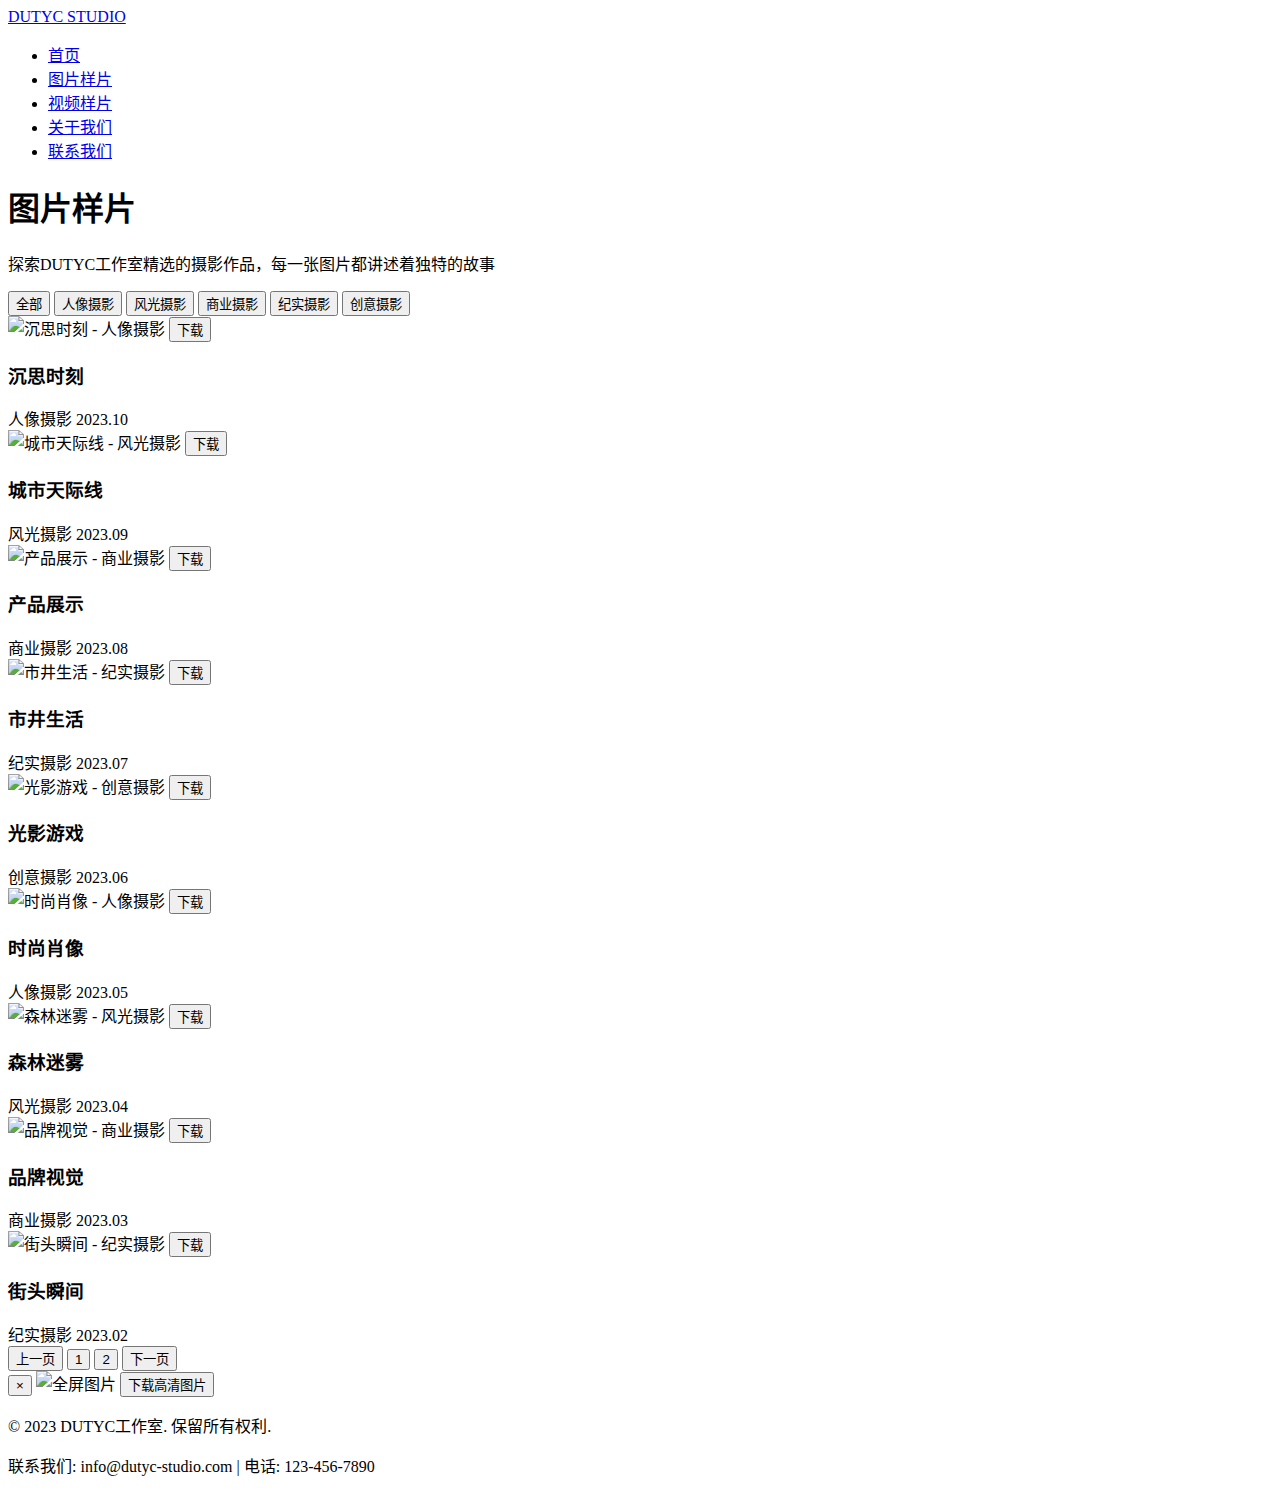
==== photos.html @ 8fe9e857 "updata" ====
<!DOCTYPE html>
<html lang="zh-CN">
<head>
    <meta charset="UTF-8">
    <meta name="viewport" content="width=device-width, initial-scale=1.0">
    <title>图片样片 | DUTYC工作室</title>
    <link rel="stylesheet" href="css/style.css">
    <link rel="stylesheet" href="css/photos.css">
</head>
<body>
    <header>
        <a href="index.html" class="logo">DUTYC STUDIO</a>
        <nav>
            <ul>
                <li><a href="index.html">首页</a></li>
                <li><a href="photos.html" class="active">图片样片</a></li>
                <li><a href="videos.html">视频样片</a></li>
                <li><a href="about.html">关于我们</a></li>
                <li><a href="contact.html">联系我们</a></li>
            </ul>
        </nav>
    </header>

    <main>
        <div class="page-header">
            <h1>图片样片</h1>
            <p>探索DUTYC工作室精选的摄影作品，每一张图片都讲述着独特的故事</p>
        </div>

        <div class="filter-section">
            <button class="filter-btn active">全部</button>
            <button class="filter-btn">人像摄影</button>
            <button class="filter-btn">风光摄影</button>
            <button class="filter-btn">商业摄影</button>
            <button class="filter-btn">纪实摄影</button>
            <button class="filter-btn">创意摄影</button>
        </div>

        <div class="photo-grid">
            <!-- 图片作品1 -->
            <div class="photo-item" data-category="人像摄影" data-fullsize="images/fullsize/portrait1.jpg">
                <img src="images/thumbnails/portrait1.jpg" alt="沉思时刻 - 人像摄影" loading="lazy">
                <button class="photo-download">下载</button>
                <div class="photo-info">
                    <h3>沉思时刻</h3>
                    <div class="photo-meta">
                        <span>人像摄影</span>
                        <span>2023.10</span>
                    </div>
                </div>
            </div>

            <!-- 图片作品2 -->
            <div class="photo-item" data-category="风光摄影" data-fullsize="images/fullsize/landscape1.jpg">
                <img src="images/thumbnails/landscape1.jpg" alt="城市天际线 - 风光摄影" loading="lazy">
                <button class="photo-download">下载</button>
                <div class="photo-info">
                    <h3>城市天际线</h3>
                    <div class="photo-meta">
                        <span>风光摄影</span>
                        <span>2023.09</span>
                    </div>
                </div>
            </div>

            <!-- 图片作品3 -->
            <div class="photo-item" data-category="商业摄影" data-fullsize="images/fullsize/commercial1.jpg">
                <img src="images/thumbnails/commercial1.jpg" alt="产品展示 - 商业摄影" loading="lazy">
                <button class="photo-download">下载</button>
                <div class="photo-info">
                    <h3>产品展示</h3>
                    <div class="photo-meta">
                        <span>商业摄影</span>
                        <span>2023.08</span>
                    </div>
                </div>
            </div>

            <!-- 图片作品4 -->
            <div class="photo-item" data-category="纪实摄影" data-fullsize="images/fullsize/documentary1.jpg">
                <img src="images/thumbnails/documentary1.jpg" alt="市井生活 - 纪实摄影" loading="lazy">
                <button class="photo-download">下载</button>
                <div class="photo-info">
                    <h3>市井生活</h3>
                    <div class="photo-meta">
                        <span>纪实摄影</span>
                        <span>2023.07</span>
                    </div>
                </div>
            </div>

            <!-- 图片作品5 -->
            <div class="photo-item" data-category="创意摄影" data-fullsize="images/fullsize/creative1.jpg">
                <img src="images/thumbnails/creative1.jpg" alt="光影游戏 - 创意摄影" loading="lazy">
                <button class="photo-download">下载</button>
                <div class="photo-info">
                    <h3>光影游戏</h3>
                    <div class="photo-meta">
                        <span>创意摄影</span>
                        <span>2023.06</span>
                    </div>
                </div>
            </div>

            <!-- 图片作品6 -->
            <div class="photo-item" data-category="人像摄影" data-fullsize="images/fullsize/portrait2.jpg">
                <img src="images/thumbnails/portrait2.jpg" alt="时尚肖像 - 人像摄影" loading="lazy">
                <button class="photo-download">下载</button>
                <div class="photo-info">
                    <h3>时尚肖像</h3>
                    <div class="photo-meta">
                        <span>人像摄影</span>
                        <span>2023.05</span>
                    </div>
                </div>
            </div>

            <!-- 图片作品7 -->
            <div class="photo-item" data-category="风光摄影" data-fullsize="images/fullsize/landscape2.jpg">
                <img src="images/thumbnails/landscape2.jpg" alt="森林迷雾 - 风光摄影" loading="lazy">
                <button class="photo-download">下载</button>
                <div class="photo-info">
                    <h3>森林迷雾</h3>
                    <div class="photo-meta">
                        <span>风光摄影</span>
                        <span>2023.04</span>
                    </div>
                </div>
            </div>

            <!-- 图片作品8 -->
            <div class="photo-item" data-category="商业摄影" data-fullsize="images/fullsize/commercial2.jpg">
                <img src="images/thumbnails/commercial2.jpg" alt="品牌视觉 - 商业摄影" loading="lazy">
                <button class="photo-download">下载</button>
                <div class="photo-info">
                    <h3>品牌视觉</h3>
                    <div class="photo-meta">
                        <span>商业摄影</span>
                        <span>2023.03</span>
                    </div>
                </div>
            </div>

            <!-- 图片作品9 -->
            <div class="photo-item" data-category="纪实摄影" data-fullsize="images/fullsize/documentary2.jpg">
                <img src="images/thumbnails/documentary2.jpg" alt="街头瞬间 - 纪实摄影" loading="lazy">
                <button class="photo-download">下载</button>
                <div class="photo-info">
                    <h3>街头瞬间</h3>
                    <div class="photo-meta">
                        <span>纪实摄影</span>
                        <span>2023.02</span>
                    </div>
                </div>
            </div>
        </div>

        <div class="pagination">
            <button class="page-btn">上一页</button>
            <button class="page-btn active">1</button>
            <button class="page-btn">2</button>
            <button class="page-btn">下一页</button>
        </div>
    </main>
    
    <!-- 全屏查看容器 -->
    <div class="fullscreen-overlay" id="fullscreenOverlay">
        <button class="close-btn" id="closeFullscreen">×</button>
        <img class="fullscreen-image" id="fullscreenImage" src="" alt="全屏图片">
        <button class="download-btn" id="fullscreenDownload">下载高清图片</button>
    </div>

    <footer>
        <p>&copy; 2023 DUTYC工作室. 保留所有权利.</p>
        <p>联系我们: info@dutyc-studio.com | 电话: 123-456-7890</p>
    </footer>

    <script src="js/main.js"></script>
    <script src="js/photos.js"></script>
</body>
</html>
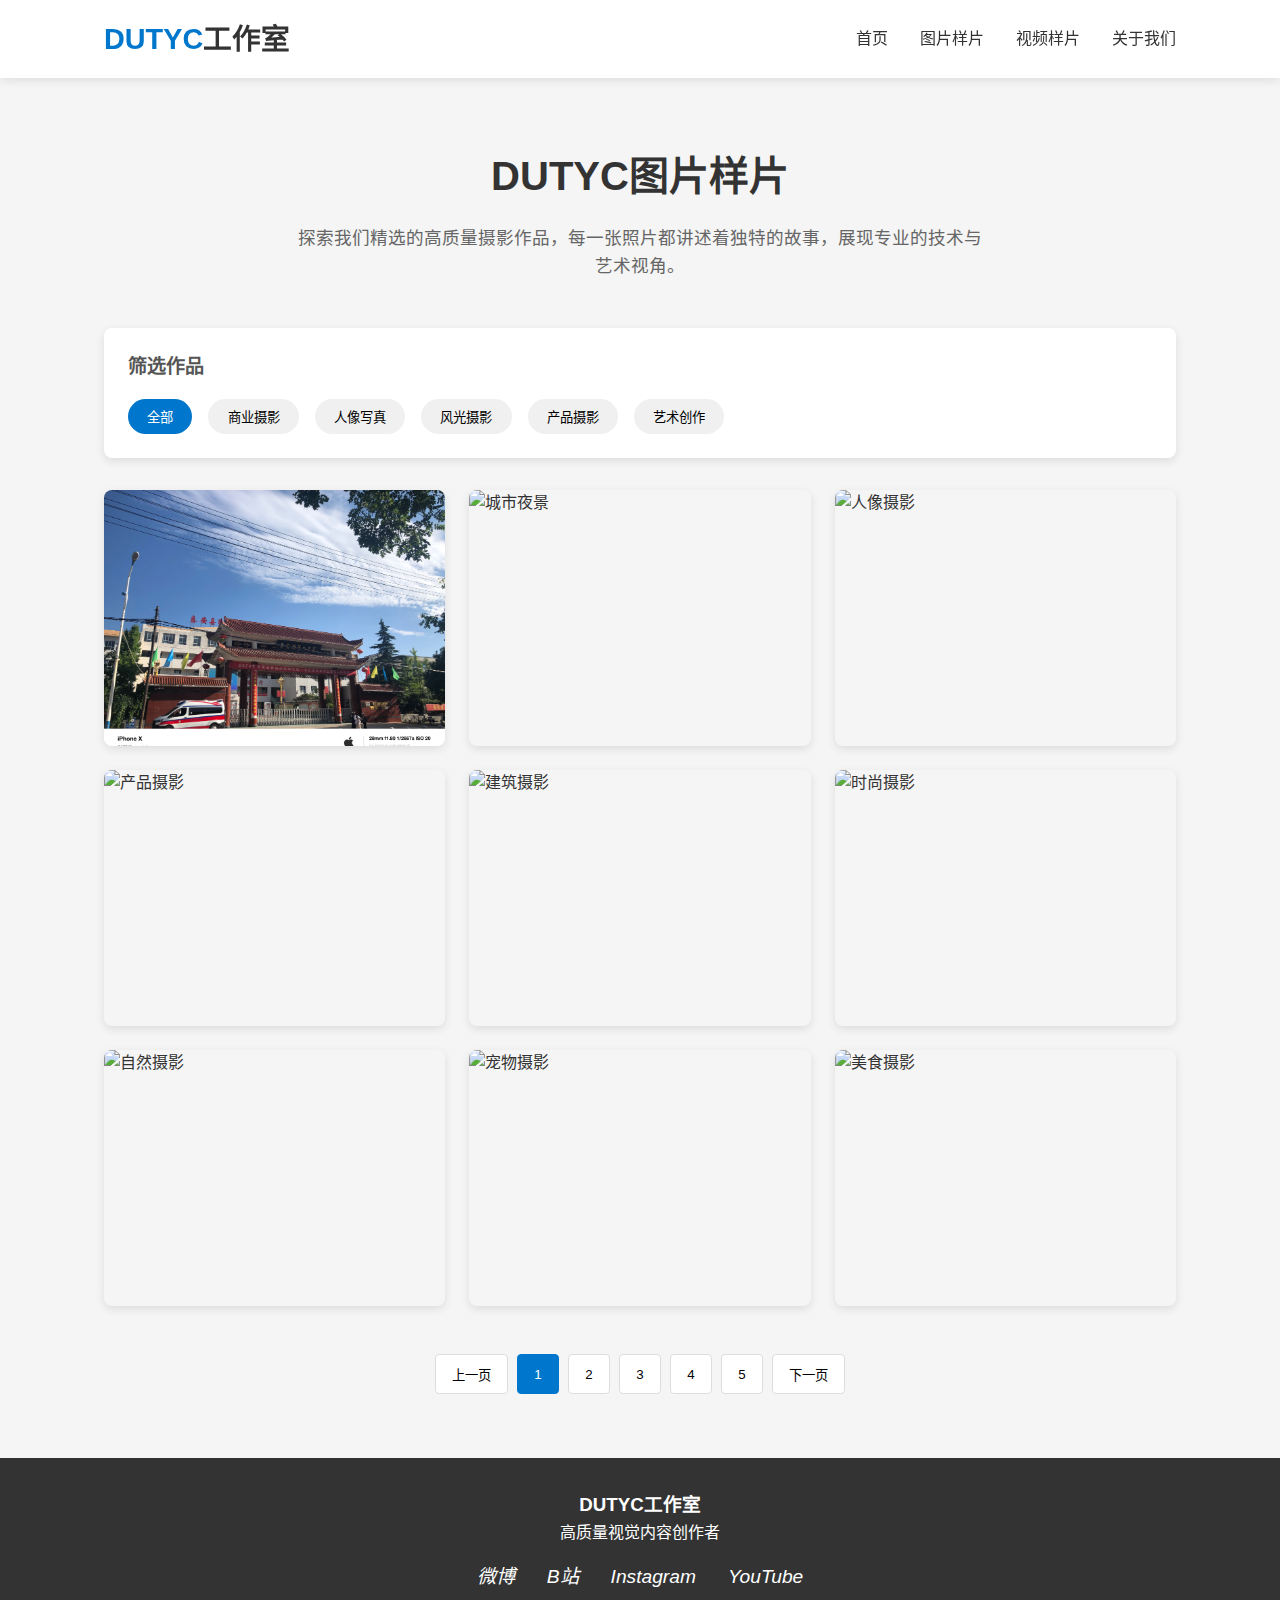
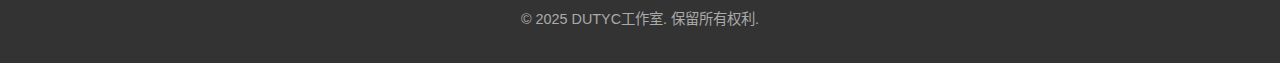
==== commit 235a134c: "例行更新" ====
--- a/photos.html
+++ b/photos.html
@@ -4,178 +4,698 @@
     <meta charset="UTF-8">
     <meta name="viewport" content="width=device-width, initial-scale=1.0">
     <title>图片样片 | DUTYC工作室</title>
-    <link rel="stylesheet" href="css/style.css">
-    <link rel="stylesheet" href="css/photos.css">
+    <style>
+        /* 全局样式 - 与主页保持一致 */
+        * {
+            margin: 0;
+            padding: 0;
+            box-sizing: border-box;
+            font-family: 'Helvetica Neue', Arial, sans-serif;
+        }
+
+        body {
+            background-color: #f5f5f5;
+            color: #333;
+            line-height: 1.6;
+        }
+
+        a {
+            text-decoration: none;
+            color: #333;
+            transition: color 0.3s;
+        }
+
+        a:hover {
+            color: #0077cc;
+        }
+
+        /* 导航栏 */
+        header {
+            background-color: #fff;
+            box-shadow: 0 2px 10px rgba(0, 0, 0, 0.1);
+            position: fixed;
+            width: 100%;
+            top: 0;
+            z-index: 1000;
+        }
+
+        nav {
+            display: flex;
+            justify-content: space-between;
+            align-items: center;
+            padding: 1rem 5%;
+            max-width: 1200px;
+            margin: 0 auto;
+        }
+
+        .logo {
+            font-size: 1.8rem;
+            font-weight: bold;
+            color: #0077cc;
+        }
+
+        .logo span {
+            color: #333;
+        }
+
+        .nav-links {
+            display: flex;
+            list-style: none;
+        }
+
+        .nav-links li {
+            margin-left: 2rem;
+        }
+
+        .nav-links a {
+            font-weight: 500;
+        }
+
+        /* 主要内容 */
+        main {
+            max-width: 1200px;
+            margin: 6rem auto 2rem;
+            padding: 0 5%;
+        }
+
+        /* 页面标题 */
+        .page-header {
+            text-align: center;
+            padding: 3rem 0;
+        }
+
+        .page-header h1 {
+            font-size: 2.5rem;
+            margin-bottom: 1rem;
+        }
+
+        .page-header p {
+            font-size: 1.1rem;
+            color: #666;
+            max-width: 700px;
+            margin: 0 auto;
+        }
+
+        /* 分类筛选 */
+        .filter-section {
+            background-color: white;
+            padding: 1.5rem;
+            border-radius: 8px;
+            box-shadow: 0 3px 10px rgba(0, 0, 0, 0.1);
+            margin-bottom: 2rem;
+        }
+
+        .filter-title {
+            font-size: 1.2rem;
+            margin-bottom: 1rem;
+            color: #555;
+        }
+
+        .filter-options {
+            display: flex;
+            flex-wrap: wrap;
+            gap: 1rem;
+        }
+
+        .filter-button {
+            background-color: #f0f0f0;
+            border: none;
+            padding: 0.5rem 1.2rem;
+            border-radius: 20px;
+            cursor: pointer;
+            transition: all 0.3s;
+        }
+
+        .filter-button:hover, .filter-button.active {
+            background-color: #0077cc;
+            color: white;
+        }
+
+        /* 图片画廊 */
+        .photo-gallery {
+            display: grid;
+            grid-template-columns: repeat(auto-fill, minmax(300px, 1fr));
+            gap: 1.5rem;
+            margin: 2rem 0;
+        }
+
+        .photo-item {
+            position: relative;
+            border-radius: 8px;
+            overflow: hidden;
+            box-shadow: 0 3px 10px rgba(0, 0, 0, 0.1);
+            transition: transform 0.3s, box-shadow 0.3s;
+            aspect-ratio: 4/3;
+        }
+
+        .photo-item:hover {
+            transform: translateY(-5px);
+            box-shadow: 0 5px 15px rgba(0, 0, 0, 0.2);
+        }
+
+        .photo-item img {
+            width: 100%;
+            height: 100%;
+            object-fit: cover;
+            display: block;
+        }
+
+        .photo-overlay {
+            position: absolute;
+            bottom: 0;
+            left: 0;
+            right: 0;
+            background: linear-gradient(to top, rgba(0,0,0,0.7) 0%, rgba(0,0,0,0) 100%);
+            padding: 1.5rem;
+            color: white;
+            opacity: 0;
+            transition: opacity 0.3s;
+        }
+
+        .photo-item:hover .photo-overlay {
+            opacity: 1;
+        }
+
+        .photo-title {
+            font-size: 1.2rem;
+            margin-bottom: 0.5rem;
+        }
+
+        .photo-meta {
+            font-size: 0.9rem;
+            color: rgba(255,255,255,0.8);
+        }
+
+        /* 分页 */
+        .pagination {
+            display: flex;
+            justify-content: center;
+            margin: 3rem 0;
+        }
+
+        .page-button {
+            background-color: white;
+            border: 1px solid #ddd;
+            padding: 0.6rem 1rem;
+            margin: 0 0.3rem;
+            border-radius: 4px;
+            cursor: pointer;
+            transition: all 0.3s;
+        }
+
+        .page-button:hover, .page-button.active {
+            background-color: #0077cc;
+            color: white;
+            border-color: #0077cc;
+        }
+
+        /* 页脚 */
+        footer {
+            background-color: #333;
+            color: white;
+            text-align: center;
+            padding: 2rem 0;
+            margin-top: 4rem;
+        }
+
+        .footer-content {
+            max-width: 1200px;
+            margin: 0 auto;
+            padding: 0 5%;
+        }
+
+        .social-links {
+            display: flex;
+            justify-content: center;
+            list-style: none;
+            margin: 1rem 0;
+        }
+
+        .social-links li {
+            margin: 0 1rem;
+        }
+
+        .social-links a {
+            color: white;
+            font-size: 1.2rem;
+        }
+
+        .copyright {
+            color: #aaa;
+            font-size: 0.9rem;
+        }
+
+        /* 响应式设计 */
+        @media (max-width: 768px) {
+            .page-header h1 {
+                font-size: 2rem;
+            }
+
+            .photo-gallery {
+                grid-template-columns: repeat(auto-fill, minmax(250px, 1fr));
+            }
+        }
+
+        @media (max-width: 480px) {
+            nav {
+                flex-direction: column;
+                padding: 1rem;
+            }
+
+            .logo {
+                margin-bottom: 1rem;
+            }
+
+            .nav-links {
+                width: 100%;
+                justify-content: space-around;
+            }
+
+            .nav-links li {
+                margin: 0;
+            }
+
+            main {
+                margin-top: 8rem;
+            }
+
+            .photo-gallery {
+                grid-template-columns: 1fr;
+            }
+
+            .filter-options {
+                justify-content: center;
+            }
+        }
+        /* 全屏查看模态框 */
+        .modal {
+            display: none;
+            position: fixed;
+            top: 0;
+            left: 0;
+            width: 100%;
+            height: 100%;
+            background-color: rgba(0, 0, 0, 0.9);
+            z-index: 2000;
+            justify-content: center;
+            align-items: center;
+            flex-direction: column;
+        }
+
+        .modal-content {
+            max-width: 90%;
+            max-height: 80vh;
+            position: relative;
+        }
+
+        .modal-image {
+            max-width: 100%;
+            max-height: 80vh;
+            display: block;
+            margin: 0 auto;
+        }
+
+        /* 更新全屏模态框样式 */
+        .modal-details {
+            color: white;
+            text-align: center;
+            margin-top: 1rem;
+            max-width: 800px;
+            padding: 0 1rem;
+            display: flex;
+            flex-direction: row;
+            align-items: center;
+            justify-content: center;
+            gap: 2rem;
+            flex-wrap: wrap;
+        }
+
+        .modal-title {
+            font-size: 1.5rem;
+            margin-bottom: 0;
+        }
+
+        .modal-meta {
+            font-size: 1rem;
+            color: rgba(255,255,255,0.8);
+            margin-bottom: 0;
+            flex: 1;
+            min-width: 100%;
+            order: 2; /* 将元数据移到第二行 */
+            margin-top: 0.5rem;
+        }
+
+        .download-btn {
+            background-color: #0077cc;
+            color: white;
+            border: none;
+            padding: 0.6rem 1.5rem;
+            border-radius: 4px;
+            font-size: 1rem;
+            cursor: pointer;
+            transition: background-color 0.3s;
+            margin-top: 0;
+            order: 1; /* 将按钮保持在第一行 */
+        }
+
+        .modal-info {
+            display: flex;
+            flex-direction: column;
+            text-align: left;
+        }
+
+        .download-btn {
+            background-color: #0077cc;
+            color: white;
+            border: none;
+            padding: 0.8rem 2rem;
+            border-radius: 4px;
+            font-size: 1rem;
+            cursor: pointer;
+            transition: background-color 0.3s;
+            margin-top: 1rem;
+        }
+
+        .download-btn:hover {
+            background-color: #005fa3;
+        }
+
+        .close-modal {
+            position: absolute;
+            top: 20px;
+            right: 30px;
+            color: white;
+            font-size: 2.5rem;
+            font-weight: bold;
+            cursor: pointer;
+            transition: color 0.3s;
+        }
+
+        .close-modal:hover {
+            color: #0077cc;
+        }
+
+        /* 导航箭头 */
+        .nav-arrow {
+            position: absolute;
+            top: 50%;
+            transform: translateY(-50%);
+            color: white;
+            font-size: 3rem;
+            cursor: pointer;
+            padding: 1rem;
+            user-select: none;
+            opacity: 0.7;
+            transition: opacity 0.3s;
+        }
+
+        .nav-arrow:hover {
+            opacity: 1;
+        }
+
+        .prev {
+            left: 30px;
+        }
+
+        .next {
+            right: 30px;
+        }
+    </style>
 </head>
 <body>
+    <!-- 导航栏 -->
     <header>
-        <a href="index.html" class="logo">DUTYC STUDIO</a>
         <nav>
-            <ul>
-                <li><a href="index.html">首页</a></li>
-                <li><a href="photos.html" class="active">图片样片</a></li>
-                <li><a href="videos.html">视频样片</a></li>
-                <li><a href="about.html">关于我们</a></li>
-                <li><a href="contact.html">联系我们</a></li>
+            <div class="logo">DUTYC<span>工作室</span></div>
+            <ul class="nav-links">
+                <li><a href="/index.html">首页</a></li>
+                <li><a href="/photos.html" class="active">图片样片</a></li>
+                <li><a href="#videos">视频样片</a></li>
+                <li><a href="#about">关于我们</a></li>
             </ul>
         </nav>
     </header>
 
+    <!-- 主要内容 -->
     <main>
-        <div class="page-header">
-            <h1>图片样片</h1>
-            <p>探索DUTYC工作室精选的摄影作品，每一张图片都讲述着独特的故事</p>
+        <!-- 页面标题 -->
+        <section class="page-header">
+            <h1>DUTYC图片样片</h1>
+            <p>探索我们精选的高质量摄影作品，每一张照片都讲述着独特的故事，展现专业的技术与艺术视角。</p>
+        </section>
+
+        <!-- 分类筛选 -->
+        <section class="filter-section">
+            <h3 class="filter-title">筛选作品</h3>
+            <div class="filter-options">
+                <button class="filter-button active">全部</button>
+                <button class="filter-button">商业摄影</button>
+                <button class="filter-button">人像写真</button>
+                <button class="filter-button">风光摄影</button>
+                <button class="filter-button">产品摄影</button>
+                <button class="filter-button">艺术创作</button>
+            </div>
+        </section>
+
+        <!-- 图片画廊 -->
+        <div class="photo-gallery">
+            <!-- 图片1 -->
+            <div class="photo-item">
+                <img src="/egimg/IMG_2290.JPG" alt="山脉风光">
+                <div class="photo-overlay">
+                    <h3 class="photo-title">晨曦山脉</h3>
+                    <p class="photo-meta">自然风光 | 4K分辨率 | 2023</p>
+                </div>
+            </div>
+
+            <!-- 图片2 -->
+            <div class="photo-item">
+                <img src="https://images.unsplash.com/photo-1519125323398-675f0ddb6308" alt="城市夜景">
+                <div class="photo-overlay">
+                    <h3 class="photo-title">都市之光</h3>
+                    <p class="photo-meta">城市摄影 | 长曝光 | 2023</p>
+                </div>
+            </div>
+
+            <!-- 图片3 -->
+            <div class="photo-item">
+                <img src="https://images.unsplash.com/photo-1483728642387-6c3bdd6c93e5" alt="人像摄影">
+                <div class="photo-overlay">
+                    <h3 class="photo-title">沉思时刻</h3>
+                    <p class="photo-meta">人像写真 | 专业布光 | 2023</p>
+                </div>
+            </div>
+
+            <!-- 图片4 -->
+            <div class="photo-item">
+                <img src="https://images.unsplash.com/photo-1551434678-e076c223a692" alt="产品摄影">
+                <div class="photo-overlay">
+                    <h3 class="photo-title">极简设计</h3>
+                    <p class="photo-meta">产品摄影 | 商业项目 | 2023</p>
+                </div>
+            </div>
+
+            <!-- 图片5 -->
+            <div class="photo-item">
+                <img src="https://images.unsplash.com/photo-1517438476312-10d79c077509" alt="建筑摄影">
+                <div class="photo-overlay">
+                    <h3 class="photo-title">几何之美</h3>
+                    <p class="photo-meta">建筑摄影 | 商业项目 | 2023</p>
+                </div>
+            </div>
+
+            <!-- 图片6 -->
+            <div class="photo-item">
+                <img src="https://images.unsplash.com/photo-1515886657613-9f3515b0c78f" alt="时尚摄影">
+                <div class="photo-overlay">
+                    <h3 class="photo-title">时尚前沿</h3>
+                    <p class="photo-meta">时尚摄影 | 商业项目 | 2023</p>
+                </div>
+            </div>
+
+            <!-- 图片7 -->
+            <div class="photo-item">
+                <img src="https://images.unsplash.com/photo-1517649763962-0c623066013b" alt="自然摄影">
+                <div class="photo-overlay">
+                    <h3 class="photo-title">森林秘境</h3>
+                    <p class="photo-meta">自然风光 | 4K分辨率 | 2023</p>
+                </div>
+            </div>
+
+            <!-- 图片8 -->
+            <div class="photo-item">
+                <img src="https://images.unsplash.com/photo-1517849845537-4d257902454a" alt="宠物摄影">
+                <div class="photo-overlay">
+                    <h3 class="photo-title">忠实伙伴</h3>
+                    <p class="photo-meta">宠物摄影 | 生活风格 | 2023</p>
+                </div>
+            </div>
+
+            <!-- 图片9 -->
+            <div class="photo-item">
+                <img src="https://images.unsplash.com/photo-1511499767150-a48a237f0083" alt="美食摄影">
+                <div class="photo-overlay">
+                    <h3 class="photo-title">美味时刻</h3>
+                    <p class="photo-meta">美食摄影 | 商业项目 | 2023</p>
+                </div>
+            </div>
         </div>
 
-        <div class="filter-section">
-            <button class="filter-btn active">全部</button>
-            <button class="filter-btn">人像摄影</button>
-            <button class="filter-btn">风光摄影</button>
-            <button class="filter-btn">商业摄影</button>
-            <button class="filter-btn">纪实摄影</button>
-            <button class="filter-btn">创意摄影</button>
-        </div>
-
-        <div class="photo-grid">
-            <!-- 图片作品1 -->
-            <div class="photo-item" data-category="人像摄影" data-fullsize="images/fullsize/portrait1.jpg">
-                <img src="images/thumbnails/portrait1.jpg" alt="沉思时刻 - 人像摄影" loading="lazy">
-                <button class="photo-download">下载</button>
-                <div class="photo-info">
-                    <h3>沉思时刻</h3>
-                    <div class="photo-meta">
-                        <span>人像摄影</span>
-                        <span>2023.10</span>
-                    </div>
-                </div>
-            </div>
-
-            <!-- 图片作品2 -->
-            <div class="photo-item" data-category="风光摄影" data-fullsize="images/fullsize/landscape1.jpg">
-                <img src="images/thumbnails/landscape1.jpg" alt="城市天际线 - 风光摄影" loading="lazy">
-                <button class="photo-download">下载</button>
-                <div class="photo-info">
-                    <h3>城市天际线</h3>
-                    <div class="photo-meta">
-                        <span>风光摄影</span>
-                        <span>2023.09</span>
-                    </div>
-                </div>
-            </div>
-
-            <!-- 图片作品3 -->
-            <div class="photo-item" data-category="商业摄影" data-fullsize="images/fullsize/commercial1.jpg">
-                <img src="images/thumbnails/commercial1.jpg" alt="产品展示 - 商业摄影" loading="lazy">
-                <button class="photo-download">下载</button>
-                <div class="photo-info">
-                    <h3>产品展示</h3>
-                    <div class="photo-meta">
-                        <span>商业摄影</span>
-                        <span>2023.08</span>
-                    </div>
-                </div>
-            </div>
-
-            <!-- 图片作品4 -->
-            <div class="photo-item" data-category="纪实摄影" data-fullsize="images/fullsize/documentary1.jpg">
-                <img src="images/thumbnails/documentary1.jpg" alt="市井生活 - 纪实摄影" loading="lazy">
-                <button class="photo-download">下载</button>
-                <div class="photo-info">
-                    <h3>市井生活</h3>
-                    <div class="photo-meta">
-                        <span>纪实摄影</span>
-                        <span>2023.07</span>
-                    </div>
-                </div>
-            </div>
-
-            <!-- 图片作品5 -->
-            <div class="photo-item" data-category="创意摄影" data-fullsize="images/fullsize/creative1.jpg">
-                <img src="images/thumbnails/creative1.jpg" alt="光影游戏 - 创意摄影" loading="lazy">
-                <button class="photo-download">下载</button>
-                <div class="photo-info">
-                    <h3>光影游戏</h3>
-                    <div class="photo-meta">
-                        <span>创意摄影</span>
-                        <span>2023.06</span>
-                    </div>
-                </div>
-            </div>
-
-            <!-- 图片作品6 -->
-            <div class="photo-item" data-category="人像摄影" data-fullsize="images/fullsize/portrait2.jpg">
-                <img src="images/thumbnails/portrait2.jpg" alt="时尚肖像 - 人像摄影" loading="lazy">
-                <button class="photo-download">下载</button>
-                <div class="photo-info">
-                    <h3>时尚肖像</h3>
-                    <div class="photo-meta">
-                        <span>人像摄影</span>
-                        <span>2023.05</span>
-                    </div>
-                </div>
-            </div>
-
-            <!-- 图片作品7 -->
-            <div class="photo-item" data-category="风光摄影" data-fullsize="images/fullsize/landscape2.jpg">
-                <img src="images/thumbnails/landscape2.jpg" alt="森林迷雾 - 风光摄影" loading="lazy">
-                <button class="photo-download">下载</button>
-                <div class="photo-info">
-                    <h3>森林迷雾</h3>
-                    <div class="photo-meta">
-                        <span>风光摄影</span>
-                        <span>2023.04</span>
-                    </div>
-                </div>
-            </div>
-
-            <!-- 图片作品8 -->
-            <div class="photo-item" data-category="商业摄影" data-fullsize="images/fullsize/commercial2.jpg">
-                <img src="images/thumbnails/commercial2.jpg" alt="品牌视觉 - 商业摄影" loading="lazy">
-                <button class="photo-download">下载</button>
-                <div class="photo-info">
-                    <h3>品牌视觉</h3>
-                    <div class="photo-meta">
-                        <span>商业摄影</span>
-                        <span>2023.03</span>
-                    </div>
-                </div>
-            </div>
-
-            <!-- 图片作品9 -->
-            <div class="photo-item" data-category="纪实摄影" data-fullsize="images/fullsize/documentary2.jpg">
-                <img src="images/thumbnails/documentary2.jpg" alt="街头瞬间 - 纪实摄影" loading="lazy">
-                <button class="photo-download">下载</button>
-                <div class="photo-info">
-                    <h3>街头瞬间</h3>
-                    <div class="photo-meta">
-                        <span>纪实摄影</span>
-                        <span>2023.02</span>
-                    </div>
-                </div>
-            </div>
-        </div>
-
+        <!-- 分页 -->
         <div class="pagination">
-            <button class="page-btn">上一页</button>
-            <button class="page-btn active">1</button>
-            <button class="page-btn">2</button>
-            <button class="page-btn">下一页</button>
+            <button class="page-button">上一页</button>
+            <button class="page-button active">1</button>
+            <button class="page-button">2</button>
+            <button class="page-button">3</button>
+            <button class="page-button">4</button>
+            <button class="page-button">5</button>
+            <button class="page-button">下一页</button>
         </div>
     </main>
-    
-    <!-- 全屏查看容器 -->
-    <div class="fullscreen-overlay" id="fullscreenOverlay">
-        <button class="close-btn" id="closeFullscreen">×</button>
-        <img class="fullscreen-image" id="fullscreenImage" src="" alt="全屏图片">
-        <button class="download-btn" id="fullscreenDownload">下载高清图片</button>
+
+    <!-- 页脚 -->
+    <footer>
+        <div class="footer-content">
+            <h3>DUTYC工作室</h3>
+            <p>高质量视觉内容创作者</p>
+            <ul class="social-links">
+                <li><a href="#"><i class="fab fa-weibo">微博</i></a></li>
+                <li><a href="#"><i class="fab fa-bilibili">B站</i></a></li>
+                <li><a href="#"><i class="fab fa-instagram">Instagram</i></a></li>
+                <li><a href="#"><i class="fab fa-youtube">YouTube</i></a></li>
+            </ul>
+            <p class="copyright">&copy; 2025 DUTYC工作室. 保留所有权利.</p>
+        </div>
+    </footer>
+
+    <div id="imageModal" class="modal">
+        <span class="close-modal">&times;</span>
+        <div class="nav-arrow prev" onclick="navigate(-1)">&#10094;</div>
+        <div class="modal-content">
+            <img id="expandedImg" class="modal-image" src="" alt="">
+            <div class="modal-details">
+                <div class="modal-info">
+                    <h3 id="modalTitle" class="modal-title"></h3>
+                    <p id="modalMeta" class="modal-meta"></p>
+                </div>
+                <button id="downloadBtn" class="download-btn">下载高清图片</button>
+            </div>
+        </div>
+        <div class="nav-arrow next" onclick="navigate(1)">&#10095;</div>
     </div>
 
-    <footer>
-        <p>&copy; 2023 DUTYC工作室. 保留所有权利.</p>
-        <p>联系我们: info@dutyc-studio.com | 电话: 123-456-7890</p>
-    </footer>
-
-    <script src="js/main.js"></script>
-    <script src="js/photos.js"></script>
+    <script>
+        // 图片全屏查看功能
+        const modal = document.getElementById("imageModal");
+        const modalImg = document.getElementById("expandedImg");
+        const modalTitle = document.getElementById("modalTitle");
+        const modalMeta = document.getElementById("modalMeta");
+        const downloadBtn = document.getElementById("downloadBtn");
+
+        // 获取所有图片项
+        const photoItems = document.querySelectorAll('.photo-item');
+        let currentIndex = 0;
+
+        // 为每个图片项添加点击事件
+        photoItems.forEach((item, index) => {
+            item.addEventListener('click', function() {
+                currentIndex = index;
+                openModal(this);
+            });
+        });
+
+        function openModal(element) {
+            const imgSrc = element.querySelector('img').src;
+            const title = element.querySelector('.photo-title').textContent;
+            const meta = element.querySelector('.photo-meta').textContent;
+
+            modal.style.display = "flex";
+            modalImg.src = imgSrc;
+            modalTitle.textContent = title;
+            modalMeta.textContent = meta;
+
+            // 设置下载按钮的下载属性
+            downloadBtn.onclick = function() {
+                const a = document.createElement('a');
+                a.href = imgSrc;
+                a.download = `DUTYC-${title.replace(/\s+/g, '-')}.jpg`;
+                document.body.appendChild(a);
+                a.click();
+                document.body.removeChild(a);
+            };
+
+            // 阻止背景滚动
+            document.body.style.overflow = "hidden";
+        }
+
+        // 关闭模态框
+        document.querySelector('.close-modal').onclick = function() {
+            modal.style.display = "none";
+            document.body.style.overflow = "auto";
+        };
+
+        // 点击模态框背景关闭
+        modal.onclick = function(event) {
+            if (event.target === modal) {
+                modal.style.display = "none";
+                document.body.style.overflow = "auto";
+            }
+        };
+
+        // 图片导航功能
+        function navigate(direction) {
+            currentIndex += direction;
+
+            // 循环导航
+            if (currentIndex >= photoItems.length) {
+                currentIndex = 0;
+            } else if (currentIndex < 0) {
+                currentIndex = photoItems.length - 1;
+            }
+
+            openModal(photoItems[currentIndex]);
+        }
+
+        // 键盘导航
+        document.addEventListener('keydown', function(event) {
+            if (modal.style.display === "flex") {
+                if (event.key === "ArrowLeft") {
+                    navigate(-1);
+                } else if (event.key === "ArrowRight") {
+                    navigate(1);
+                } else if (event.key === "Escape") {
+                    modal.style.display = "none";
+                    document.body.style.overflow = "auto";
+                }
+            }
+        });
+    </script>
+
+    <script>
+        // 简单的筛选功能
+        document.querySelectorAll('.filter-button').forEach(button => {
+            button.addEventListener('click', function() {
+                // 移除所有按钮的active类
+                document.querySelectorAll('.filter-button').forEach(btn => {
+                    btn.classList.remove('active');
+                });
+                // 为当前点击的按钮添加active类
+                this.classList.add('active');
+
+                // 这里可以添加实际的筛选逻辑
+                // 例如根据按钮的文本内容筛选图片
+            });
+        });
+
+        // 分页按钮交互
+        document.querySelectorAll('.page-button').forEach(button => {
+            button.addEventListener('click', function() {
+                if(!this.classList.contains('active')) {
+                    document.querySelector('.page-button.active').classList.remove('active');
+                    this.classList.add('active');
+                }
+            });
+        });
+    </script>
 </body>
 </html>